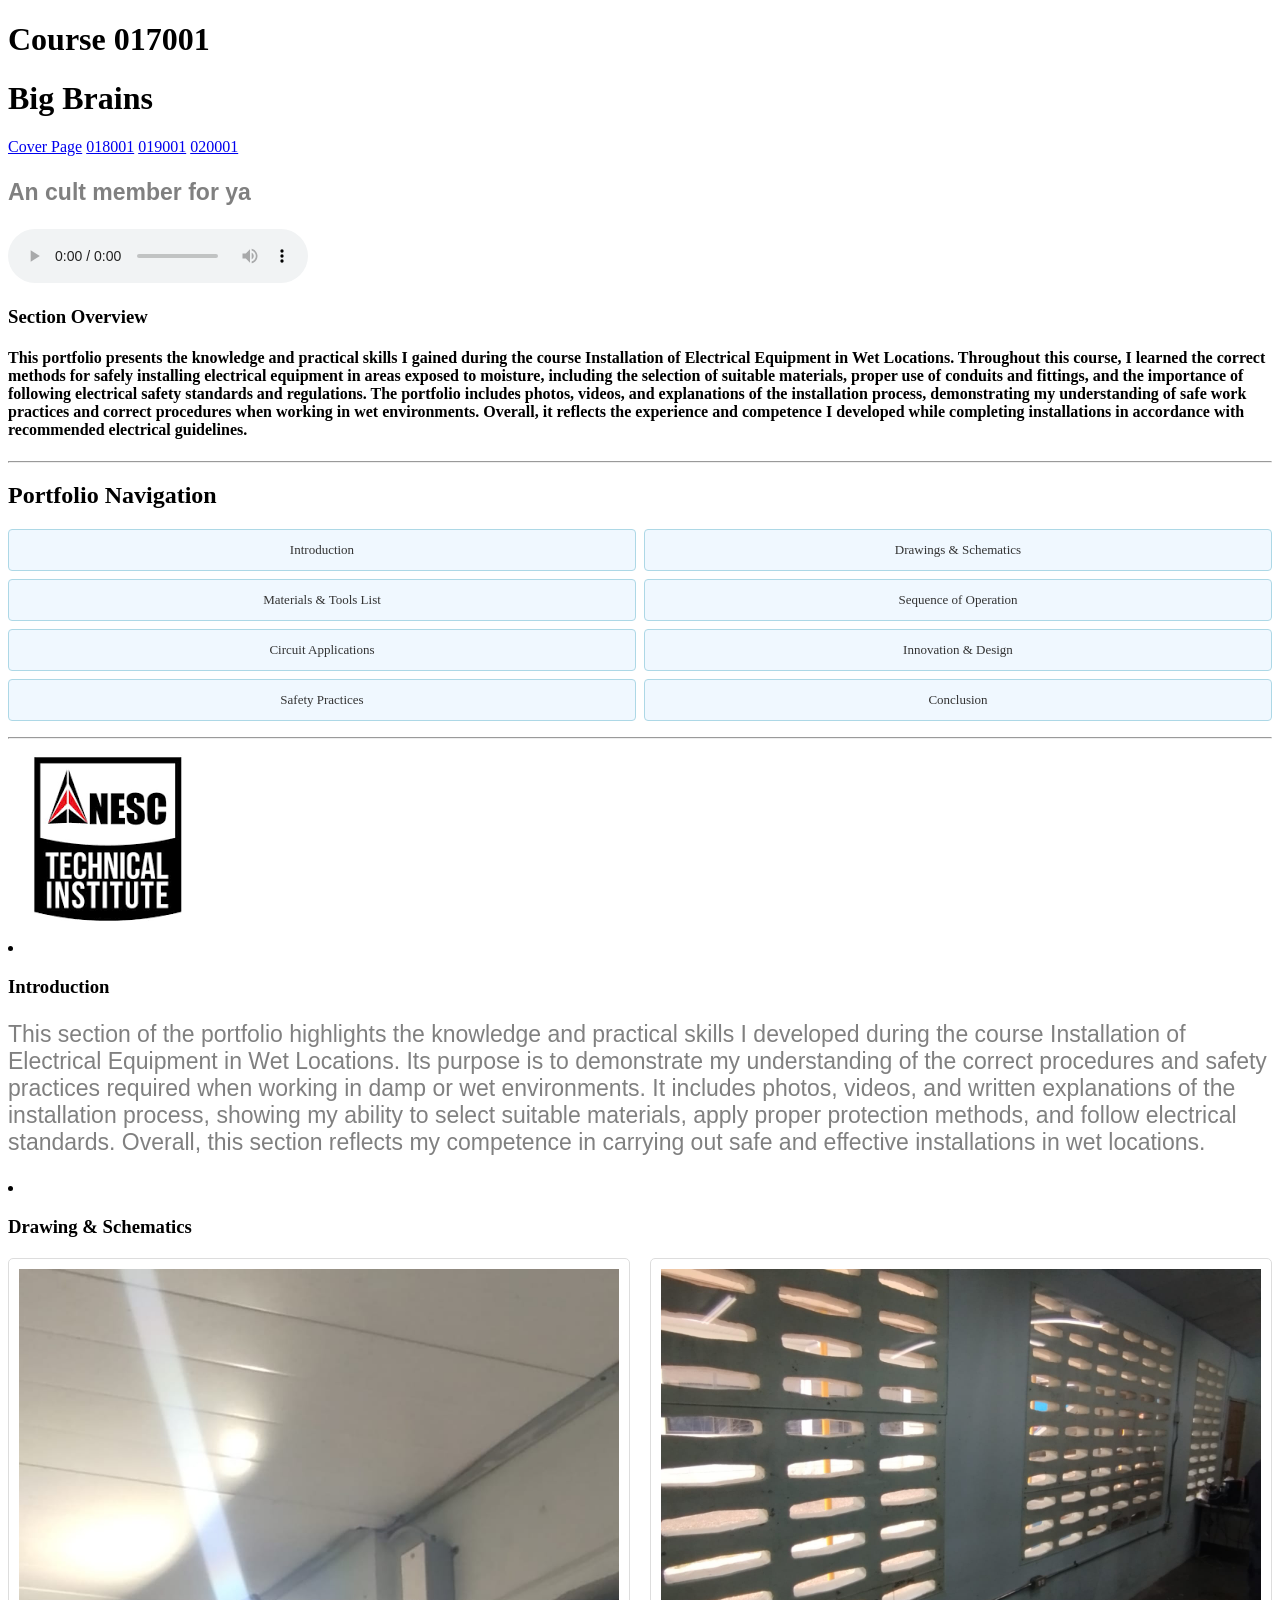
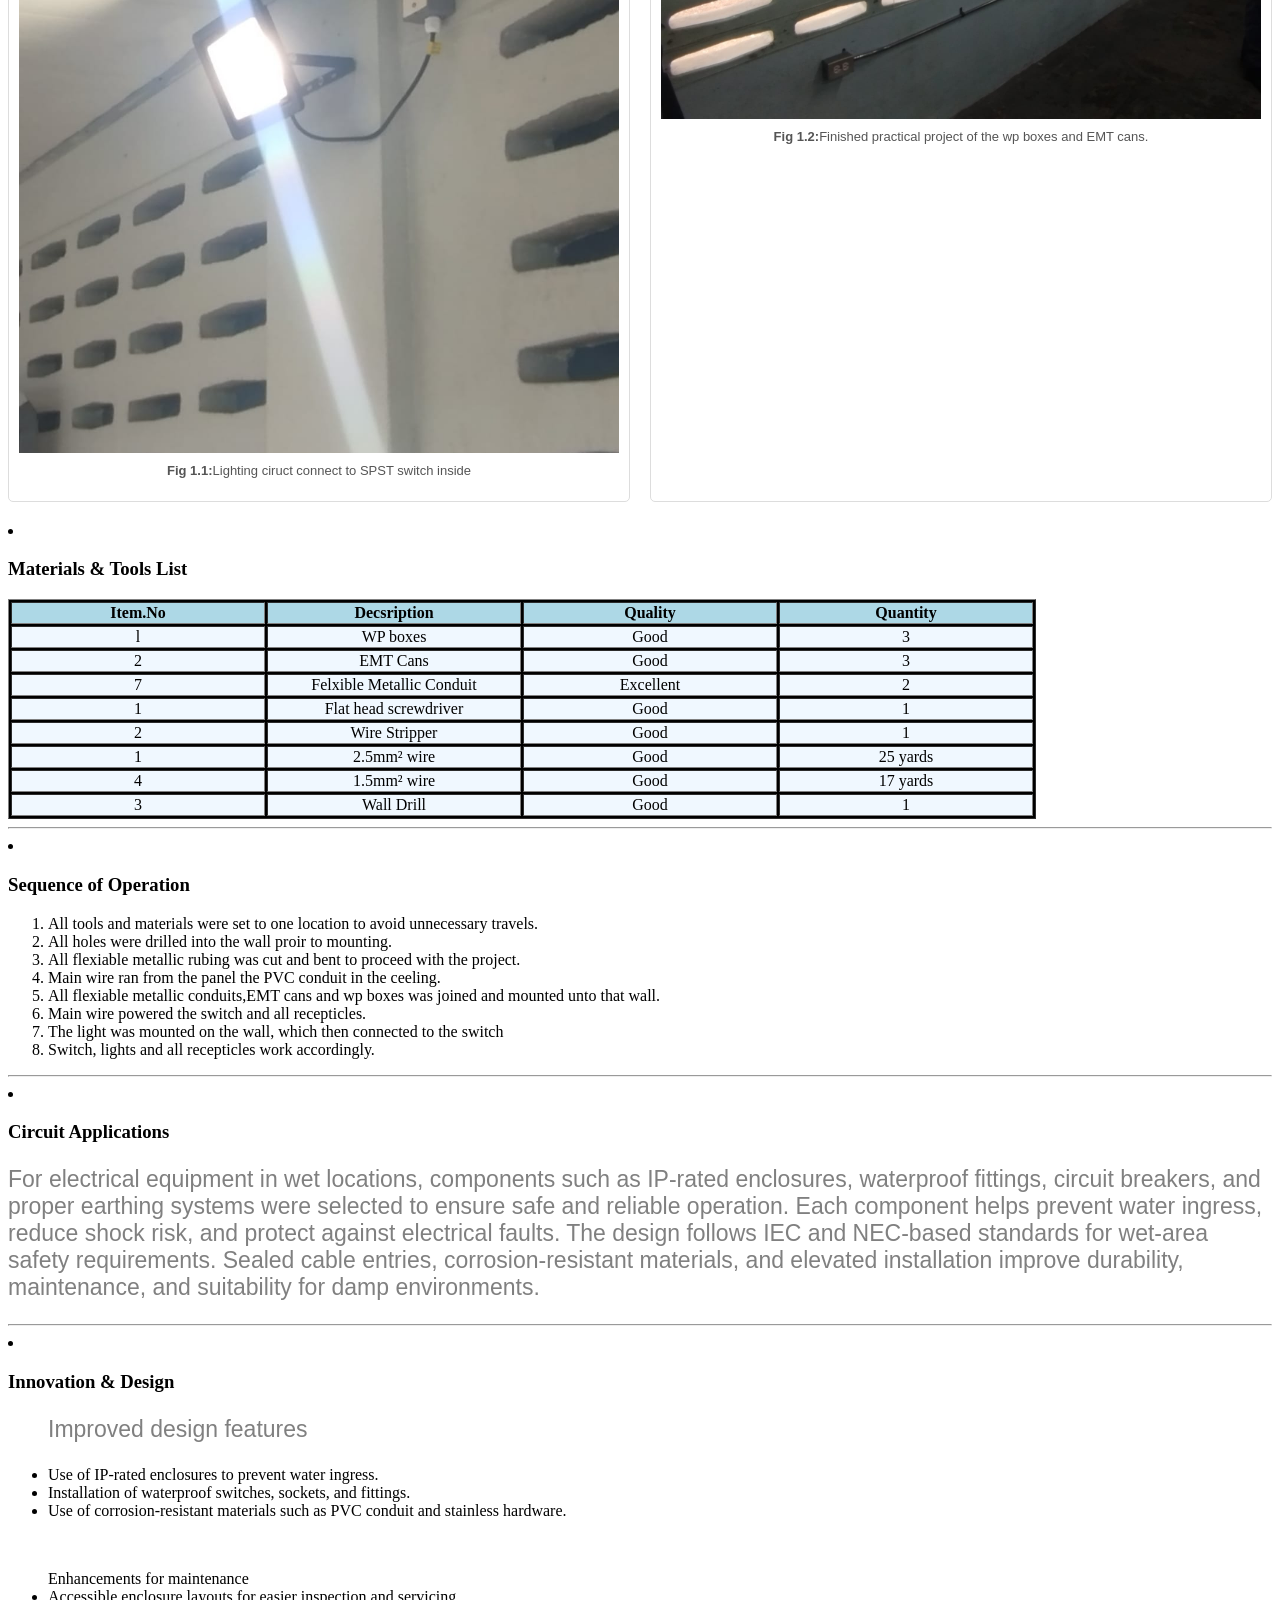
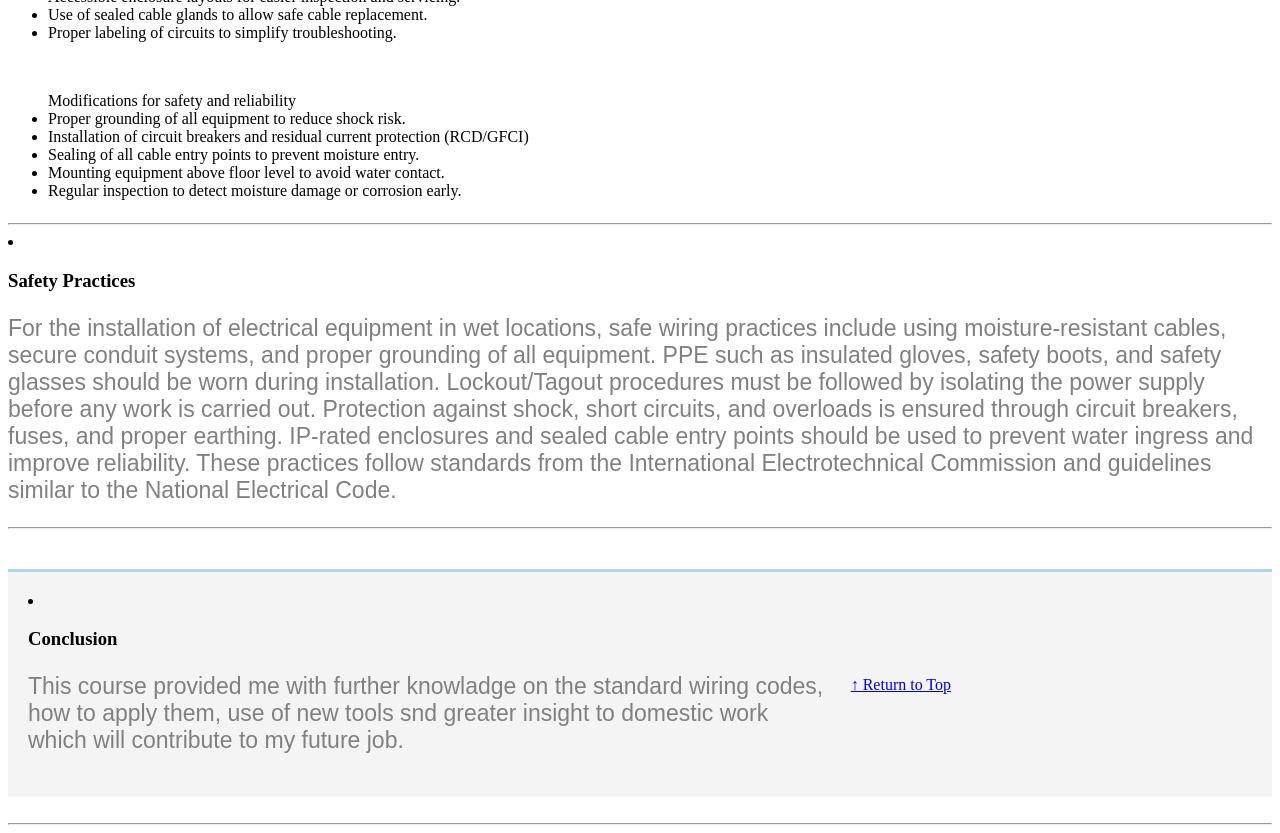
==== 017001.html @ 2b1a8546 "Add files via upload Test" ====
<!DOCTYPE html>
<html>
  <head>
        <link rel="icon" type="image/png" href="download.png">
    <title> Big Brains </title>
    <h1>Course 017001</h1>
      <link rel="stylesheet" href="style.css">
      </head>
      <body>
          <header id="top">
            <h1> Big Brains</h1>
            <a href="index.html">Cover Page</a>
            <a href="018001.html">018001</a>
            <a href="019001.html">019001</a>
            <a href="020001.html">020001</a>
          </header>
          <p><b> An cult member for ya </b></p>
        <audio controls><source src="cultmember.mp3">
        </audio>
          <h3>Section Overview</h3>
          <h4>This portfolio presents the knowledge and practical skills I gained during the course Installation of Electrical Equipment in Wet Locations. Throughout this course, I learned the correct methods for safely installing electrical equipment in areas exposed to moisture, including the selection of suitable materials, proper use of conduits and fittings, and the importance of following electrical safety standards and regulations. The portfolio includes photos, videos, and explanations of the installation process, demonstrating my understanding of safe work practices and correct procedures when working in wet environments. Overall, it reflects the experience and competence I developed while completing installations in accordance with recommended electrical guidelines.</h4>
          <nav> <hr>
     
       
        <h2>Portfolio Navigation</h2>
        <ul>
          <li><a href="#introduction">Introduction</a></li>
            <li><a href="#drawings&schematics">Drawings & Schematics</a></li>
            
            <li><a href="#materials&toolslist">Materials & Tools List</a></li>
            <li><a href="#sequenceofoperation">Sequence of Operation</a></li>
            <li><a href="#circuitapplications">Circuit Applications</a></li>
            <li><a href="#innovation&design">Innovation & Design </a></li>
            <li><a href="#safetypractices">Safety Practices</a></li>
            <li><a href="#conclusion">Conclusion</a></li>
        </ul>
   <hr> </nav>
   <img src="logo.png" alt="Institution Logo"
    weidth="300"height="auto">
    
    <li><h3 id="introduction"> Introduction </h3></li>
    <p>This section of the portfolio highlights the knowledge and practical skills I developed during the course Installation of Electrical Equipment in Wet Locations. Its purpose is to demonstrate my understanding of the correct procedures and safety practices required when working in damp or wet environments. It includes photos, videos, and written explanations of the installation process, showing my ability to select suitable materials, apply proper protection methods, and follow electrical standards. Overall, this section reflects my competence in carrying out safe and effective installations in wet locations.</p>
    
    <li><h3 id="drawings&schematics">Drawing & Schematics</h3></li>
    <div class="image-grid">
  
  <div class="image-card">
    <img src="iml.jpg" alt="No pictures">
    <p><strong>Fig 1.1:</strong>Lighting ciruct connect to SPST switch inside </p>
  </div>

  <div class="image-card">
    <img src="IMG.jpg" alt="Donr have any pictures unfortunately ">
    <p><strong>Fig 1.2:</strong>Finished practical project of the wp boxes and EMT cans. </p>
  </div>

</div>

      
      <li><h3 id="materials&toolslist">Materials & Tools List</h3></li>
      <table border="1" style="background-color:black">
        
        <tr align="center" style="background-color:lightblue;">
        <th width="250">Item.No</th>
        <th width="250">Decsription</th>
        <th width="250">Quality</th>
        <th width="250">Quantity</th>
        </tr>
        
        <tr align="center" style="background-color:aliceblue;">
        <td>l</td>
        <td>WP boxes</td>
        <td>Good</td>
        <td>3</td>
        </tr>
        
        <tr align="center" style="background-color:aliceblue;">
          <td>2</td>
          <td> EMT Cans</td>
          <td>Good</td>
          <td>3</td>
        </tr>
        
        <tr align=center style="background-color:aliceblue;">
          <td>7</td>
          <td>Felxible Metallic Conduit</td>
          <td>Excellent</td>
          <td>2</td>
        </tr>
        
        <tr align="center" style="background-color:aliceblue;">
          <td>1</td>
          <td>Flat head screwdriver</td>
          <td>Good</td>
          <td>1</td>
        </tr>
        
        <tr align="center" style="background-color:aliceblue;">
          <td>2</td>
          <td>Wire Stripper</td>
          <td>Good</td>
          <td>1</td>
        </tr>
        
        <tr align="center" style="background-color:aliceblue;">
          <td>1</td>
          <td>2.5mm² wire</td>
          <td>Good</td>
          <td>25 yards</td>
        </tr>
        
        <tr align="center" style="background-color:aliceblue;">
          <td>4</td>
          <td>1.5mm² wire</td>
          <td>Good</td>
          <td>17 yards</td>
        </tr>
        
        <tr align="center" style="background-color:aliceblue;">
          <td>3</td>
          <td>Wall Drill</td>
          <td>Good</td>
          <td>1</td>
        </tr>
        </table>
        <hr>
        
        <li><h3 id="sequenceofoperation">Sequence of Operation</h3></li>
        <ol>
          <li>All tools and materials were set to one location to avoid unnecessary travels. </li>
          <li>All holes were drilled into the wall proir to mounting. </li>
          <li>All flexiable metallic rubing was cut and bent to proceed with the project. </li>
          <li>Main wire ran from the panel the PVC conduit in the ceeling. </li>
          <li>All flexiable metallic conduits,EMT cans and wp boxes was joined and mounted unto that wall. </li>
          <li>Main wire powered the switch and all recepticles. </li>
          <li>The light was mounted on the wall, which then connected to the switch </li>
          <li>Switch, lights and all recepticles work accordingly.</li>
          </ol>
          <hr>
          
          <li><h3 id="circuitapplications">Circuit Applications</h3></li>
          <p>For electrical equipment in wet locations, components such as IP-rated enclosures, waterproof fittings, circuit breakers, and proper earthing systems were selected to ensure safe and reliable operation. Each component helps prevent water ingress, reduce shock risk, and protect against electrical faults. The design follows IEC and NEC-based standards for wet-area safety requirements. Sealed cable entries, corrosion-resistant materials, and elevated installation improve durability, maintenance, and suitability for damp environments. </p>
          <hr>
          
          
          <li><h3 id="innovation&design">Innovation & Design</h3></li>
          <ul><p>Improved design features
<li>Use of IP-rated enclosures to prevent water ingress.</li>
<li>Installation of waterproof switches, sockets, and fittings.</li>
<li>Use of corrosion-resistant materials such as PVC conduit and stainless hardware.</li>
</ul>
<br>
<ul>Enhancements for maintenance
<li>Accessible enclosure layouts for easier inspection and servicing.</li>
<li>Use of sealed cable glands to allow safe cable replacement.</li>
<li>Proper labeling of circuits to simplify troubleshooting.</li>
</ul>
<br>
<ul>Modifications for safety and reliability
<li>Proper grounding of all equipment to reduce shock risk.</li>
<li>Installation of circuit breakers and residual current protection (RCD/GFCI)</li>
<li>Sealing of all cable entry points to prevent moisture entry.</li>
<li>Mounting equipment above floor level to avoid water contact.</li>
<li>Regular inspection to detect moisture damage or corrosion early.</li> </p>
</ul>
          <hr>
          
          <li><h3 id="safetypractices">Safety Practices</h3></li>
          <p>For the installation of electrical equipment in wet locations, safe wiring practices include using moisture-resistant cables, secure conduit systems, and proper grounding of all equipment. PPE such as insulated gloves, safety boots, and safety glasses should be worn during installation. Lockout/Tagout procedures must be followed by isolating the power supply before any work is carried out. Protection against shock, short circuits, and overloads is ensured through circuit breakers, fuses, and proper earthing. IP-rated enclosures and sealed cable entry points should be used to prevent water ingress and improve reliability. These practices follow standards from the International Electrotechnical Commission and guidelines similar to the National Electrical Code. </p>
          <hr>
          
          <div class="conclusion-grid">
            <div class="summery-text">
          <li><h3 id="conclusion">Conclusion</h3></li>
          <p>This course provided me with further knowladge on the standard wiring codes, how to apply them, use of new tools snd greater insight to domestic work which will contribute to my future job. </p>
          
           </div>
  <div class="final-links">
    <a href="#top" class="top-btn">↑ Return to Top</a>
  </div>
</div>
          <br>
          <hr>
          <footer>
            
          </footer>
---- style.css ----
p{font-size:23px;
      font-family:verdana, arial;
      line-height:auto;
      color:grey;}
nav ul {
  display: grid;
  grid-template-columns: 1fr 1fr;
  gap: 8px;
  list-style-type: none;
  padding: 0;
}

nav ul li a {
  display: block;
  background-color: #f0f8ff;
  padding: 12px;
  text-align: center;
  text-decoration: none;
  border: 1px solid #add8e6;
  border-radius: 4px;
  font-size: 13px;
  color: #333;
}
top-btn {
  display: block;
  width: fit-content;
  margin: 20px auto;
  padding: 10px 20px;
  background-color: #333;
  color: white;
  text-decoration: none;
  border-radius: 20px;
  font-size: 14px;
}
.image-grid {
  display: grid;
  grid-template-columns: 1fr 1fr;
  gap: 20px;
  margin: 20px 0;
}

.image-card {
  border: 1px solid #ddd;
  padding: 10px;
  background-color: #fff;
  border-radius: 5px;
}

.image-card img {
  width: 100%;
  height: auto;
  display: block;
}

.image-card p {
  font-size: 13px;
  color: #555;
  margin-top: 10px;
  text-align: center;
}

(max-width: 600px) {
  .image-grid {
    grid-template-columns: 1fr;
  }
}
.conclusion-grid {
  display: grid;
  grid-template-columns: 2fr 1fr;
  gap: 20px;
  align-items: center;
  background-color: #f4f4f4;
  padding: 20px;
  border-top: 3px solid #add8e6;
  margin-top: 40px;
}

/
(max-width: 600px) {
  .conclusion-grid {
    grid-template-columns: 1fr;
    text-align: center;
  }
}
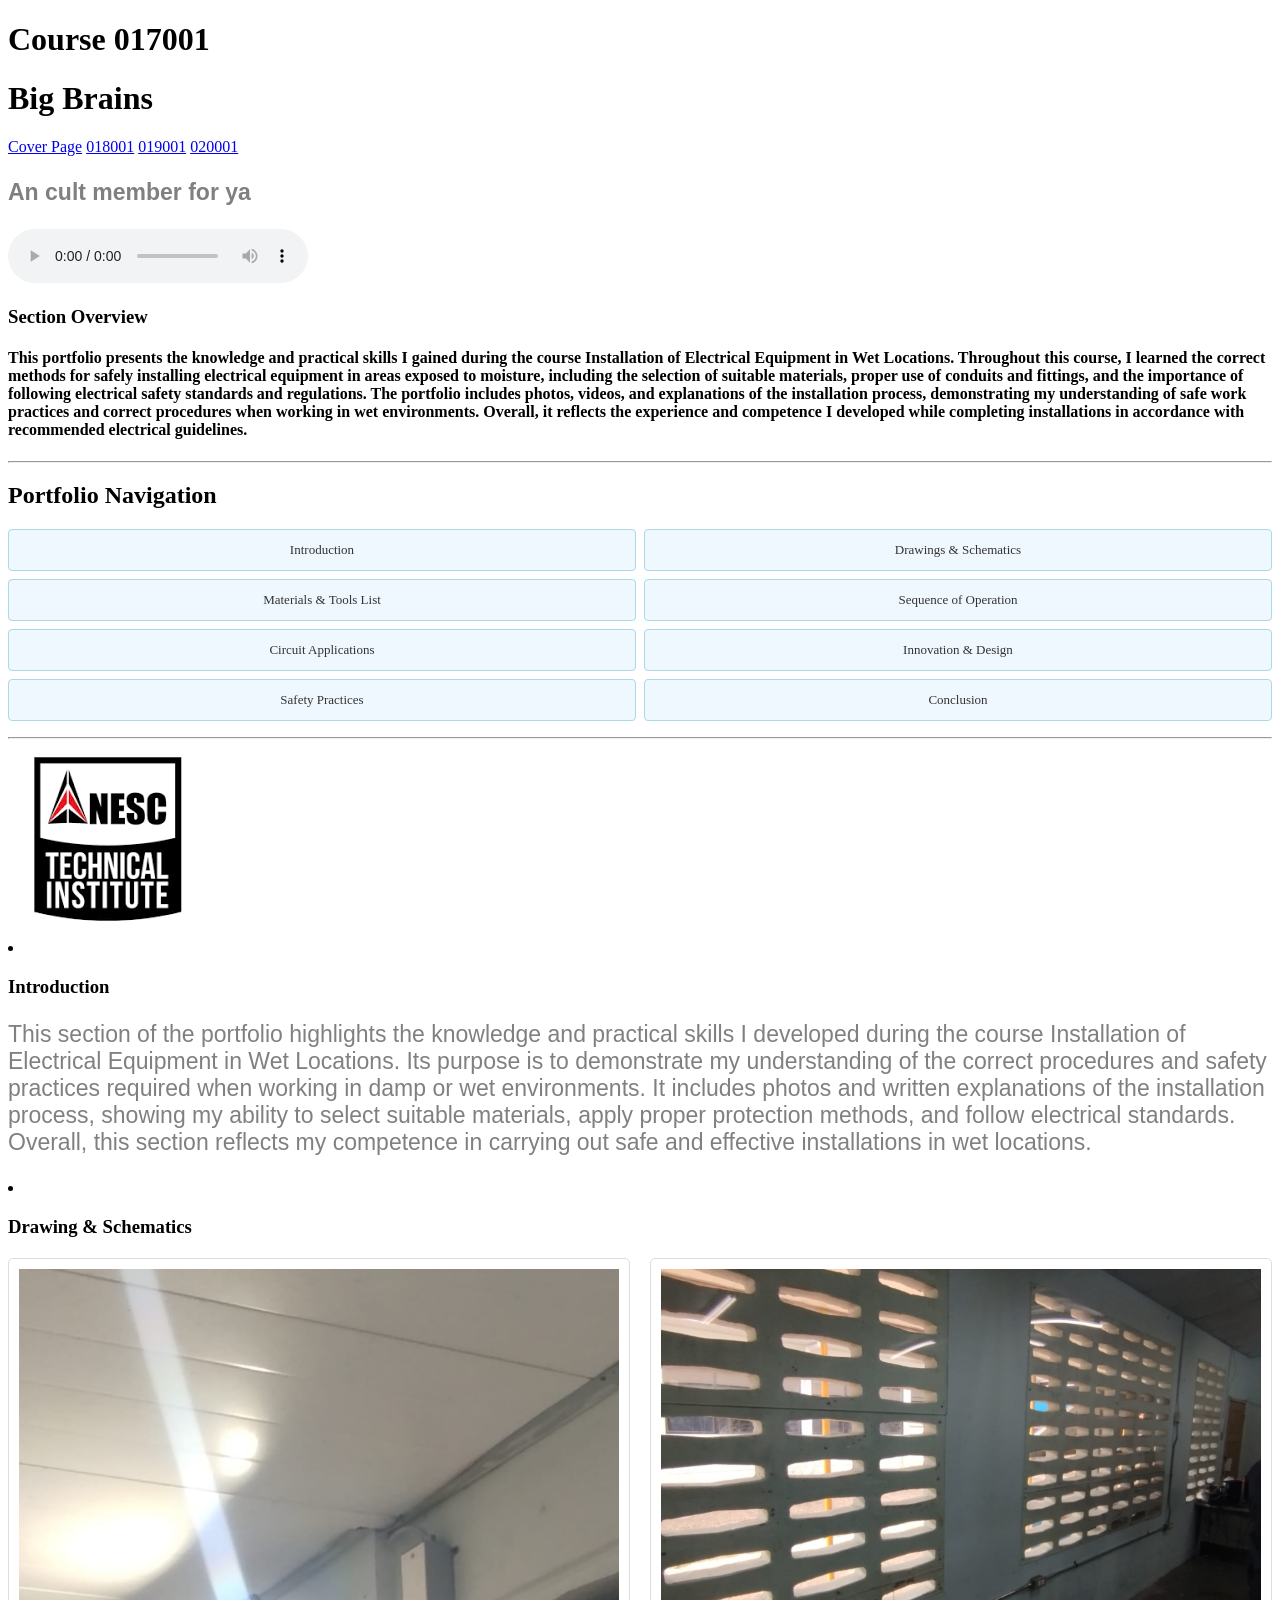
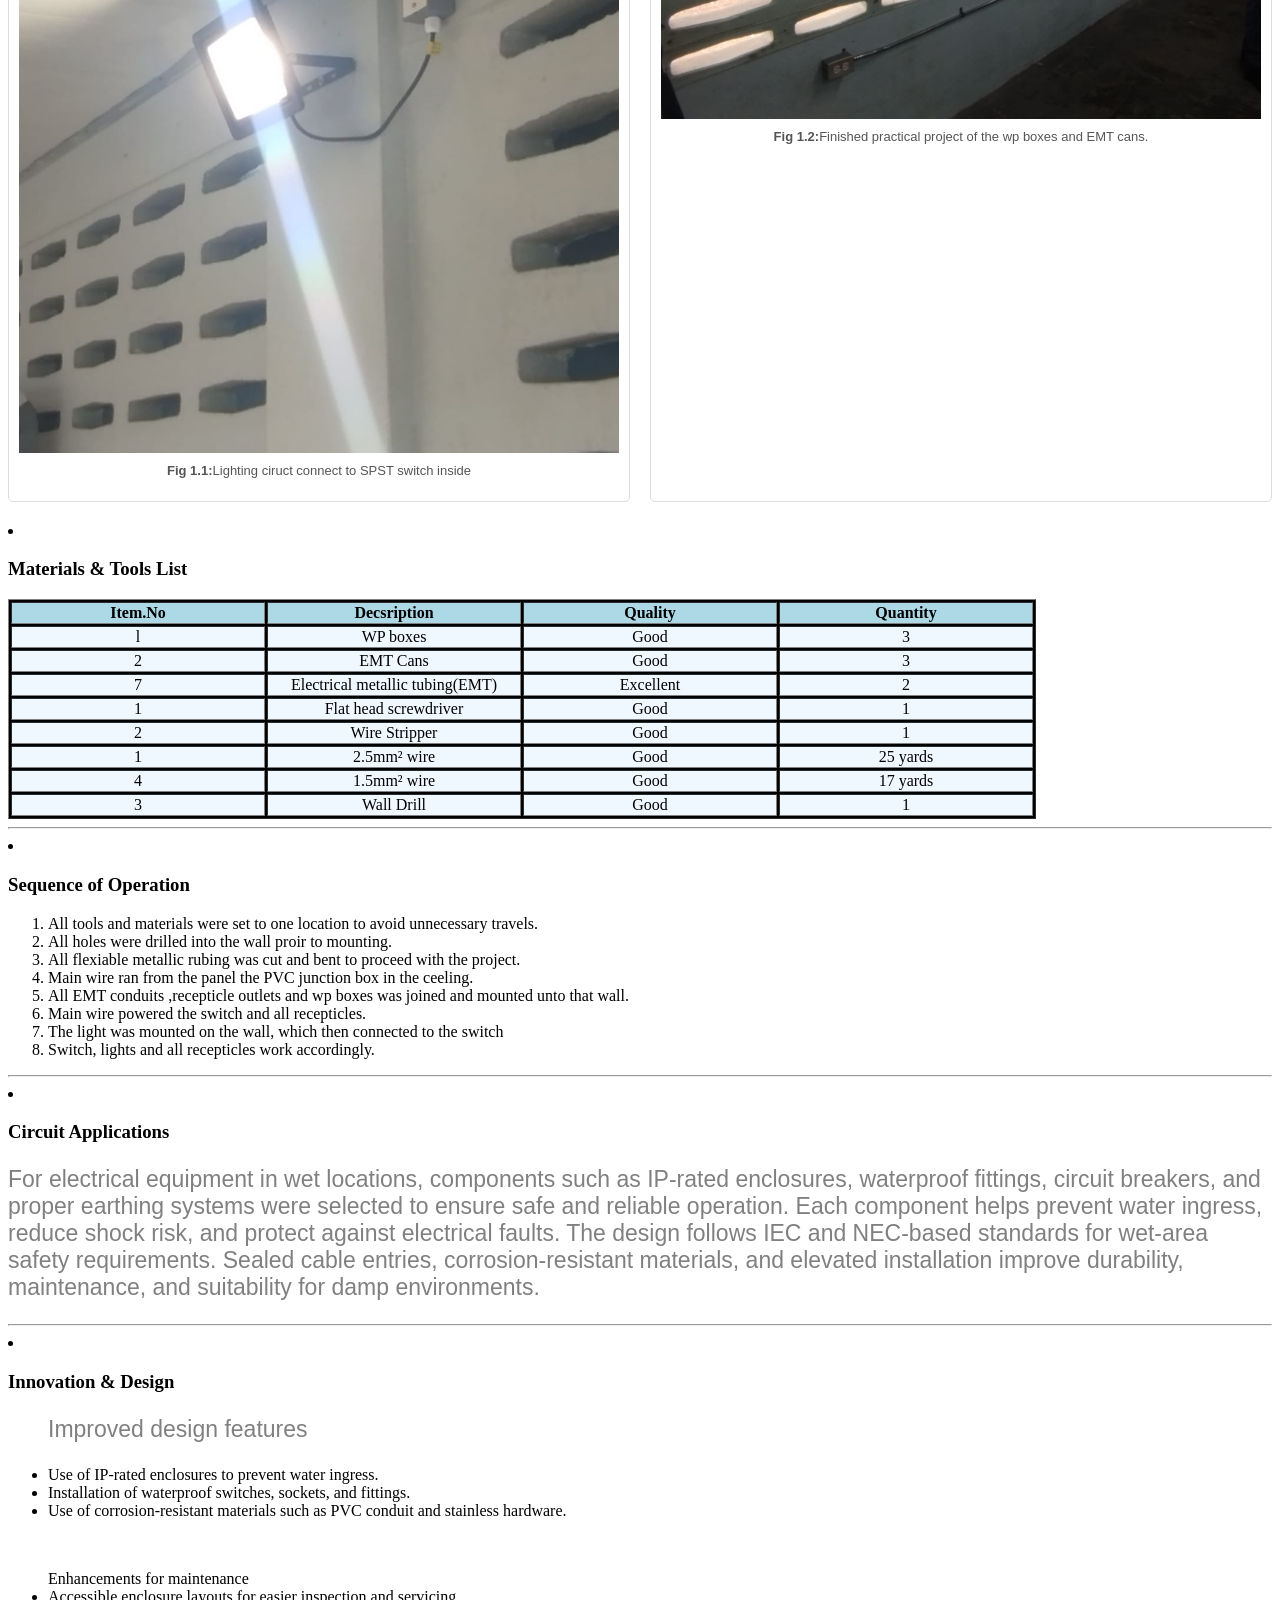
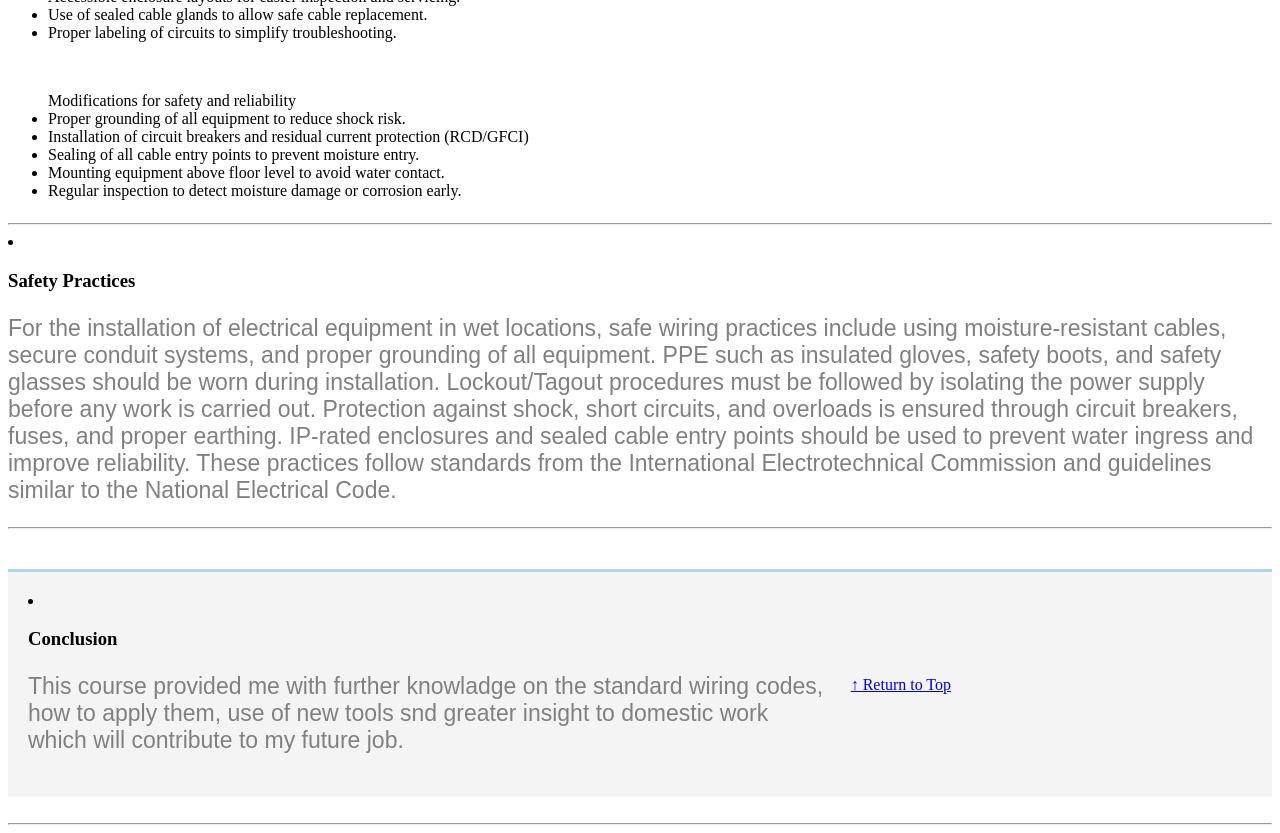
==== commit 0403146b: "Add files via upload" ====
--- a/017001.html
+++ b/017001.html
@@ -39,7 +39,7 @@
     weidth="300"height="auto">
     
     <li><h3 id="introduction"> Introduction </h3></li>
-    <p>This section of the portfolio highlights the knowledge and practical skills I developed during the course Installation of Electrical Equipment in Wet Locations. Its purpose is to demonstrate my understanding of the correct procedures and safety practices required when working in damp or wet environments. It includes photos, videos, and written explanations of the installation process, showing my ability to select suitable materials, apply proper protection methods, and follow electrical standards. Overall, this section reflects my competence in carrying out safe and effective installations in wet locations.</p>
+    <p>This section of the portfolio highlights the knowledge and practical skills I developed during the course Installation of Electrical Equipment in Wet Locations. Its purpose is to demonstrate my understanding of the correct procedures and safety practices required when working in damp or wet environments. It includes photos and written explanations of the installation process, showing my ability to select suitable materials, apply proper protection methods, and follow electrical standards. Overall, this section reflects my competence in carrying out safe and effective installations in wet locations.</p>
     
     <li><h3 id="drawings&schematics">Drawing & Schematics</h3></li>
     <div class="image-grid">
@@ -50,7 +50,7 @@
   </div>
 
   <div class="image-card">
-    <img src="IMG.jpg" alt="Donr have any pictures unfortunately ">
+    <img src="IMG.jpg" alt="Dont have any pictures unfortunately ">
     <p><strong>Fig 1.2:</strong>Finished practical project of the wp boxes and EMT cans. </p>
   </div>
 
@@ -83,7 +83,7 @@
         
         <tr align=center style="background-color:aliceblue;">
           <td>7</td>
-          <td>Felxible Metallic Conduit</td>
+          <td>Electrical metallic tubing(EMT)</td>
           <td>Excellent</td>
           <td>2</td>
         </tr>
@@ -130,8 +130,8 @@
           <li>All tools and materials were set to one location to avoid unnecessary travels. </li>
           <li>All holes were drilled into the wall proir to mounting. </li>
           <li>All flexiable metallic rubing was cut and bent to proceed with the project. </li>
-          <li>Main wire ran from the panel the PVC conduit in the ceeling. </li>
-          <li>All flexiable metallic conduits,EMT cans and wp boxes was joined and mounted unto that wall. </li>
+          <li>Main wire ran from the panel the PVC junction box in the ceeling. </li>
+          <li>All EMT conduits ,recepticle outlets and wp boxes was joined and mounted unto that wall. </li>
           <li>Main wire powered the switch and all recepticles. </li>
           <li>The light was mounted on the wall, which then connected to the switch </li>
           <li>Switch, lights and all recepticles work accordingly.</li>
